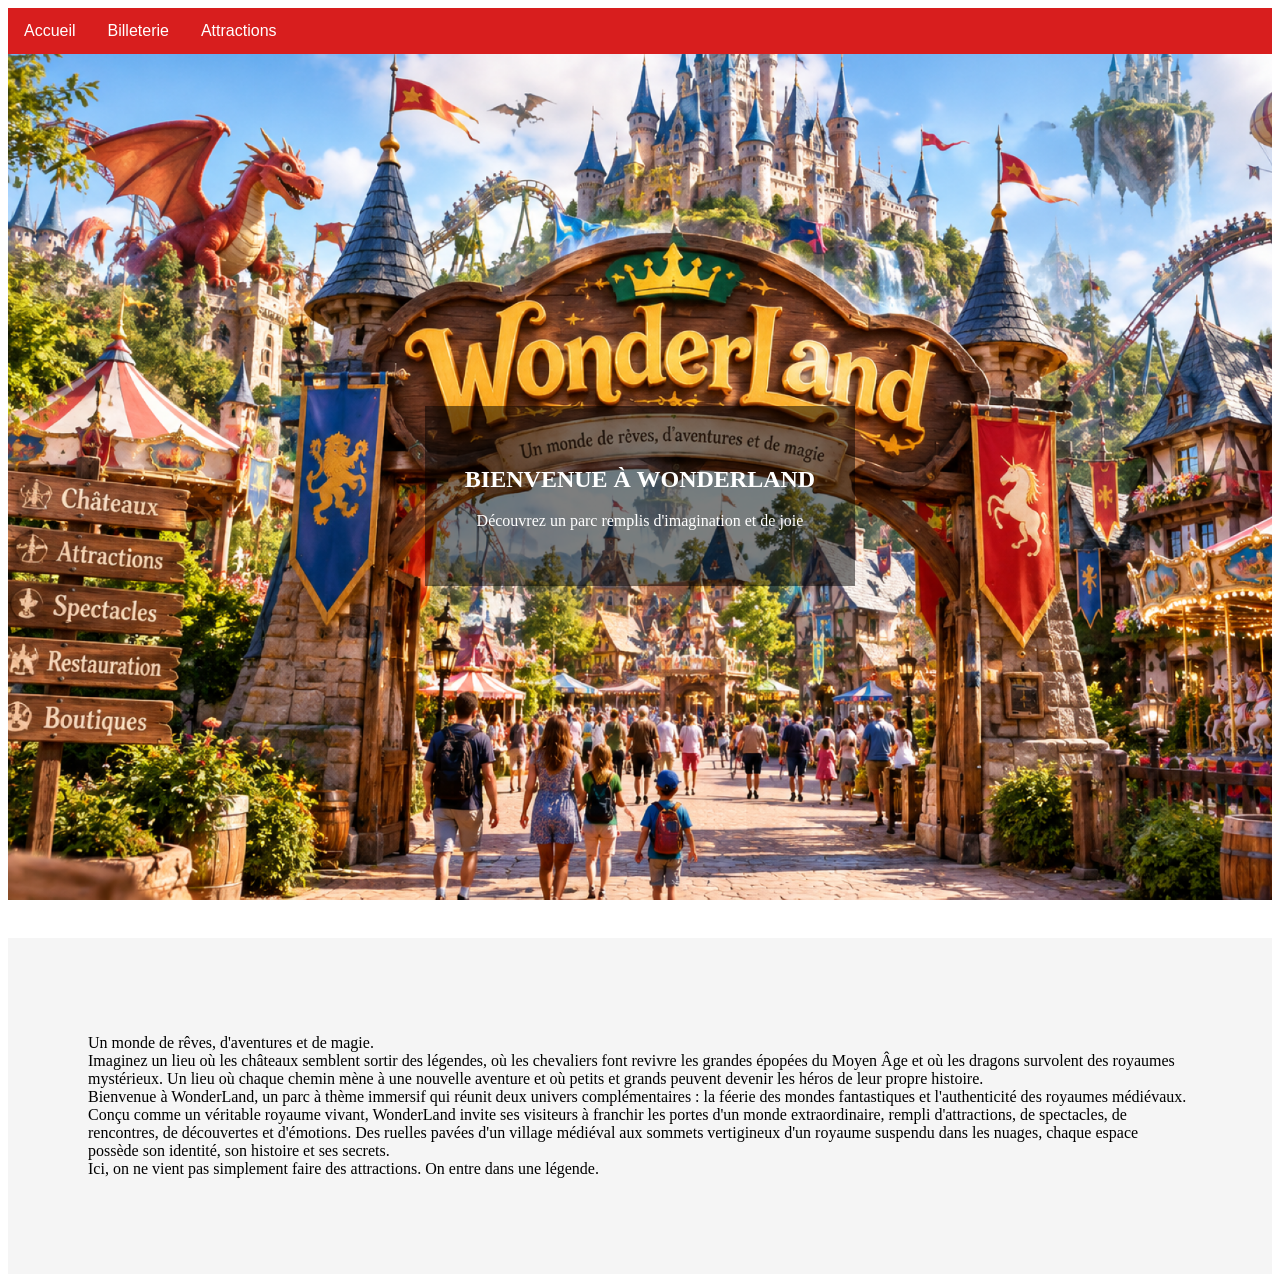
==== index.html @ ba80eb52 "affichage accueil : nav bar + parralax effect" ====
<html>

<head>
    <title>WonderLand</title>
    <meta charset="utf-8">
    <link href="style.css" rel="stylesheet">
</head>

<body>
    <header>
        <nav class="navbar">
            <a href="index.html">Accueil</a>
            <a href="billeterie.php">Billeterie</a>
            <div class="dropdown">
                <button class="dropbutton">Attractions</button>
                <div class="dropdown-content">
                    <a href="attraction1.html">attration1</a>
                    <a href="attraction2.html">attration2</a>
                </div>
            </div>
        </nav>
    </header>
    <section class="parallax_accueil">
        <div class="content">
            <h1>BIENVENUE À WONDERLAND</h1>
            <p>Découvrez un parc remplis d'imagination et de joie</p>
        </div>
        <!-- <img src="images/wonderlandaccueil.png" /> -->
    </section>
    <section class="classique">
        <p>
            Un monde de rêves, d'aventures et de magie.<br>
            Imaginez un lieu où les châteaux semblent sortir des légendes, où les chevaliers font revivre les grandes
            épopées du Moyen Âge et où les dragons survolent des royaumes mystérieux. Un lieu où chaque chemin mène à
            une nouvelle aventure et où petits et grands peuvent devenir les héros de leur propre histoire.<br>
            Bienvenue à WonderLand, un parc à thème immersif qui réunit deux univers complémentaires : la féerie des
            mondes fantastiques et l'authenticité des royaumes médiévaux.<br>
            Conçu comme un véritable royaume vivant, WonderLand invite ses visiteurs à franchir les portes d'un monde
            extraordinaire, rempli d'attractions, de spectacles, de rencontres, de découvertes et d'émotions. Des
            ruelles pavées d'un village médiéval aux sommets vertigineux d'un royaume suspendu dans les nuages, chaque
            espace possède son identité, son histoire et ses secrets.<br>
            Ici, on ne vient pas simplement faire des attractions. On entre dans une légende.
        </p>
    </section>


</body>

</html>
---- style.css ----
/*////////////////////////////////////////////////////////////// NAVBAR /////////////////////////////////////////////////////////////////////////*/

.navbar {
  overflow: hidden;
  background-color: #d81e1e;
  font-family: Arial;
}

.navbar a {
  float: left;
  font-size: 16px;
  color: white;
  text-align: center;
  padding: 14px 16px;
  text-decoration: none;
}

.dropdown {
  float: left;
  overflow: hidden;
}

.dropdown .dropbutton {
  font-size: 16px;
  border: none;
  outline: none;
  color: white;
  padding: 14px 16px;
  background-color: inherit;
  font-family: inherit; /* Important for vertical align on mobile phones */
  margin: 0; /* Important for vertical align on mobile phones */
}

.navbar a:hover, .dropdown:hover .dropbtn {
  background-color: rgb(66, 66, 66);
}

.dropdown-content {
  display: none;
  position: absolute;
  background-color: red;
  min-width: 160px;
  box-shadow: 0px 8px 16px 0px rgba(0,0,0,0.2);
  z-index: 1;
}

.dropdown-content a {
  float: none;
  color: white;
  padding: 12px 16px;
  text-decoration: none;
  display: block;
  text-align: left;
}

.dropdown-content a:hover {
  background-color: rgb(66, 66, 66);
}


.dropdown:hover .dropdown-content {
  display: block;
}

/*////////////////////////////////////////////////////////////// Background /////////////////////////////////////////////////////////////////////////*/

.parallax_accueil{
    height: 100%;
    background: url("images/wonderlandaccueil.png" );
    background-attachment: fixed;
    background-repeat: none;
    position: relative;
    background-size: cover;
    
    display: flex;
    align-items: center;
    justify-content: center;
    min-height: 500px;

}
.content {
    background-color: rgba(0, 0, 0, 0.5);
    color: white;
    padding: 40px;
    text-align: center;
}
.classique {
    padding: 80px;
    background-color: #f5f5f5;
}


/*////////////////////////////////////////////////////////////// AFFICHAGE TEL /////////////////////////////////////////////////////////////////////////*/

@media screen and (max-width: 1200px){
    /* affichage tel */
}
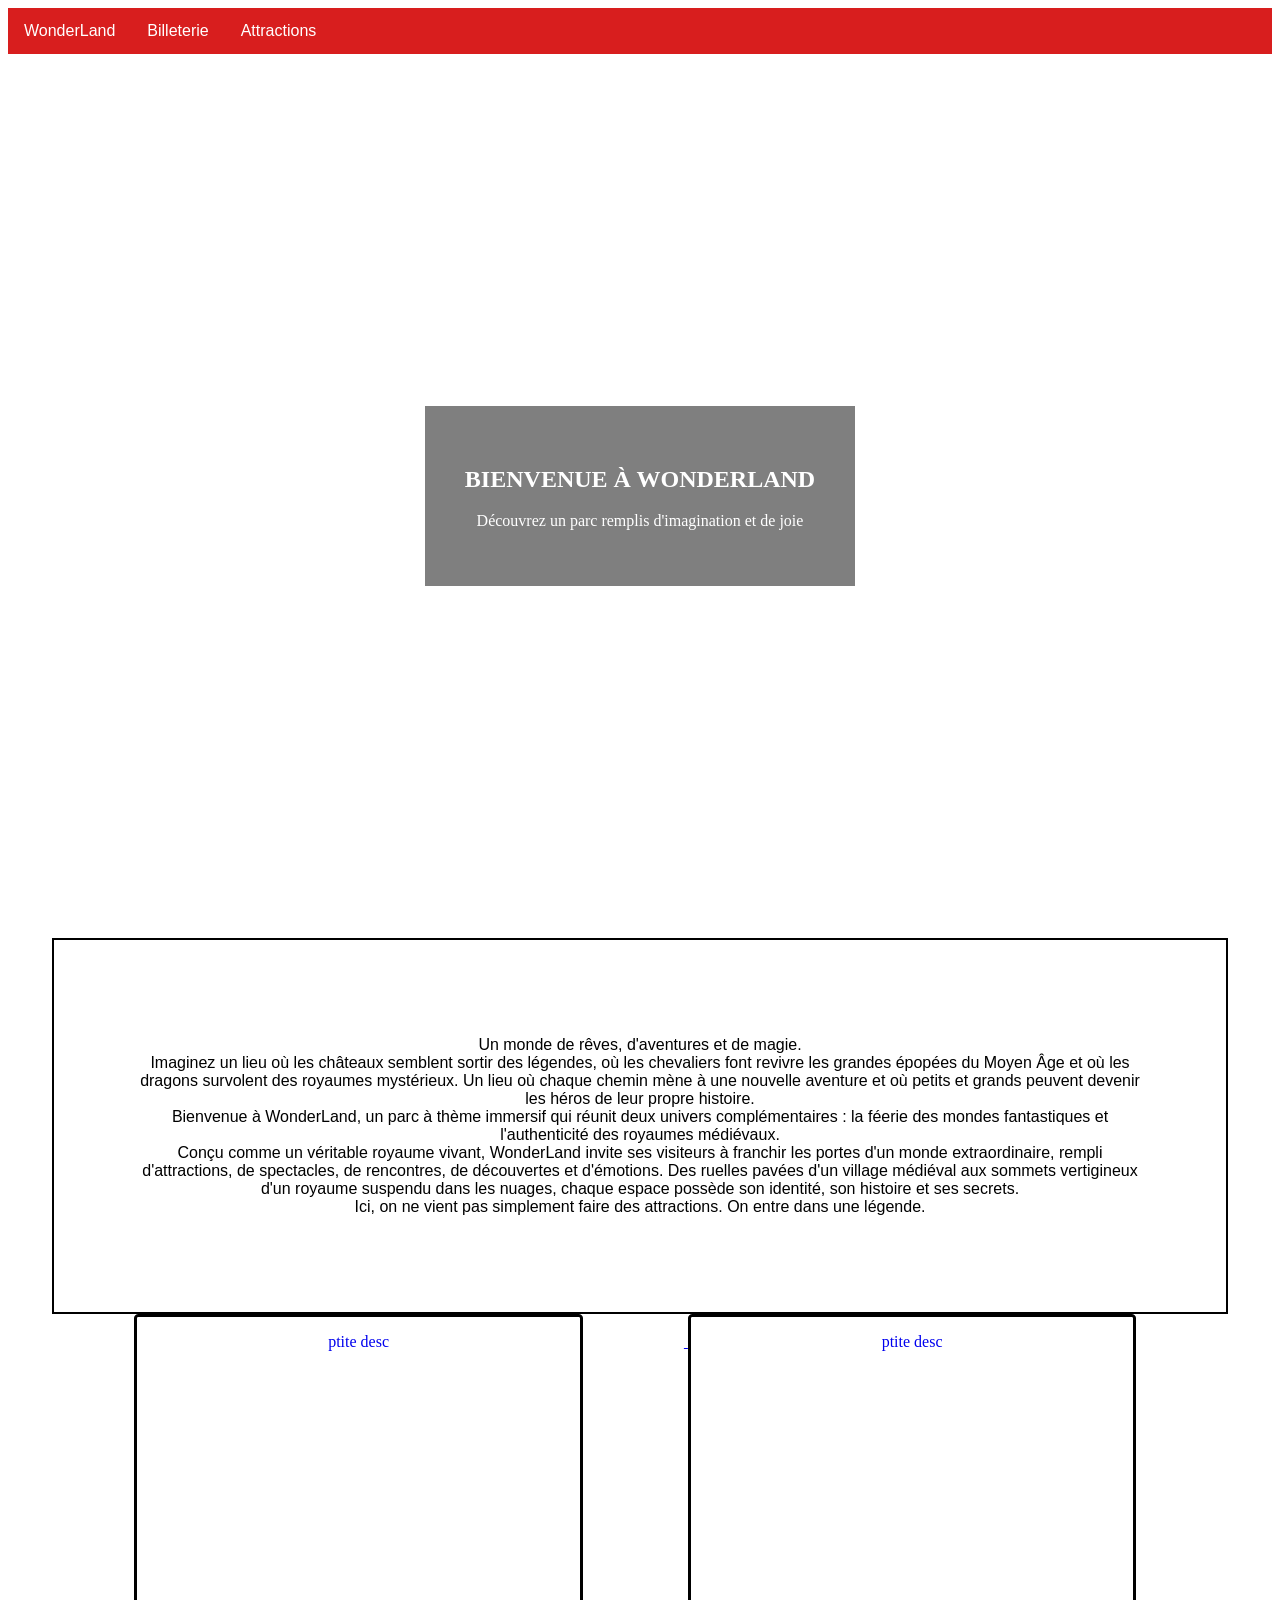
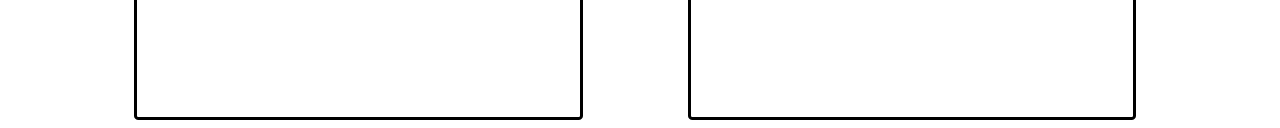
==== commit a1b4d8cc: "add: pages attrations + effect parallax" ====
--- a/index.html
+++ b/index.html
@@ -9,13 +9,13 @@
 <body>
     <header>
         <nav class="navbar">
-            <a href="index.html">Accueil</a>
+            <a href="index.html">WonderLand</a>
             <a href="billeterie.php">Billeterie</a>
             <div class="dropdown">
                 <button class="dropbutton">Attractions</button>
                 <div class="dropdown-content">
-                    <a href="attraction1.html">attration1</a>
-                    <a href="attraction2.html">attration2</a>
+                    <a href="dragon_flight.php">L'envol des Dragons</a>
+                    <a href="knight_tournament.php">Le tournoi des chevaliers</a>
                 </div>
             </div>
         </nav>
@@ -27,22 +27,41 @@
         </div>
         <!-- <img src="images/wonderlandaccueil.png" /> -->
     </section>
-    <section class="classique">
+    <div class="classique">
         <p>
             Un monde de rêves, d'aventures et de magie.<br>
+
             Imaginez un lieu où les châteaux semblent sortir des légendes, où les chevaliers font revivre les grandes
             épopées du Moyen Âge et où les dragons survolent des royaumes mystérieux. Un lieu où chaque chemin mène à
             une nouvelle aventure et où petits et grands peuvent devenir les héros de leur propre histoire.<br>
+
             Bienvenue à WonderLand, un parc à thème immersif qui réunit deux univers complémentaires : la féerie des
             mondes fantastiques et l'authenticité des royaumes médiévaux.<br>
+
             Conçu comme un véritable royaume vivant, WonderLand invite ses visiteurs à franchir les portes d'un monde
             extraordinaire, rempli d'attractions, de spectacles, de rencontres, de découvertes et d'émotions. Des
             ruelles pavées d'un village médiéval aux sommets vertigineux d'un royaume suspendu dans les nuages, chaque
             espace possède son identité, son histoire et ses secrets.<br>
+
             Ici, on ne vient pas simplement faire des attractions. On entre dans une légende.
         </p>
-    </section>
+    </div>
+<a href="dragon_flight.php">
+    <div class="dragon_flight">
 
+        <p>
+            ptite desc
+        </p>
+    </div>
+</a>
+
+<a href="knight_tournament.php">
+    <div class="knight_tournament">
+        <p>
+            ptite desc
+        </p>
+    </div>
+</a>
 
 </body>
 
--- a/style.css
+++ b/style.css
@@ -75,20 +75,105 @@
     display: flex;
     align-items: center;
     justify-content: center;
-    min-height: 500px;
+    min-height: 400px;
 
 }
+
+.parallax_dragon_flight{
+    height: 100%;
+    background: url("images/dragon_flight.png" );
+    background-attachment: fixed;
+    background-repeat: none;
+    position: relative;
+    background-size: cover;
+    
+    display: flex;
+    align-items: center;
+    justify-content: center;
+    min-height: 400px;
+
+}
+
+.parallax_knight_tournament{
+    height: 100%;
+    background: url("images/knight_tournament.png" );
+    background-attachment: fixed;
+    background-repeat: none;
+    position: relative;
+    background-size: cover;
+    
+    display: flex;
+    align-items: center;
+    justify-content: center;
+    min-height: 400px;
+
+}
+
+/*////////////////////////////////////////////////////////////// TEXT OVER bgimg /////////////////////////////////////////////////////////////////////////*/
+
+
 .content {
     background-color: rgba(0, 0, 0, 0.5);
     color: white;
     padding: 40px;
     text-align: center;
 }
+
+/*////////////////////////////////////////////////////////////// text accueil /////////////////////////////////////////////////////////////////////////*/
+
 .classique {
+    width: 80%;
     padding: 80px;
-    background-color: #f5f5f5;
+    background-color: white;
+    font-family: Verdana, Geneva, Tahoma, sans-serif;
+    text-align: center;
+
+    display: flex;
+    margin-left: auto;
+    margin-right: auto;
+
+    border: solid;
+    border-width: 2px;
+    border-color: black;
 }
 
+/*////////////////////////////////////////////////////////////// blocs attractions /////////////////////////////////////////////////////////////////////////*/
+
+.dragon_flight{
+    width: 35%;
+    height:400px;
+    margin-left: 10%;
+    margin-right: 8%;
+
+    background: url("images/dragon_flight.png");
+    background-size: 100% auto;
+    background-repeat: no-repeat;   
+
+    border: solid;
+    border-radius: 1%;
+    border-color: black;
+
+    display: inline-block;
+    text-align: center;
+}
+
+.knight_tournament{
+    width: 35%;
+    height:400;
+    margin-right: 10%;
+
+    background: url("images/knight_tournament.png");
+    background-size: 100% auto;
+    background-repeat: no-repeat;   
+
+    border: solid;
+    border-radius: 1%;
+    border-color: black;
+
+    display: inline-block;
+    
+    text-align: center;
+}
 
 /*////////////////////////////////////////////////////////////// AFFICHAGE TEL /////////////////////////////////////////////////////////////////////////*/
 
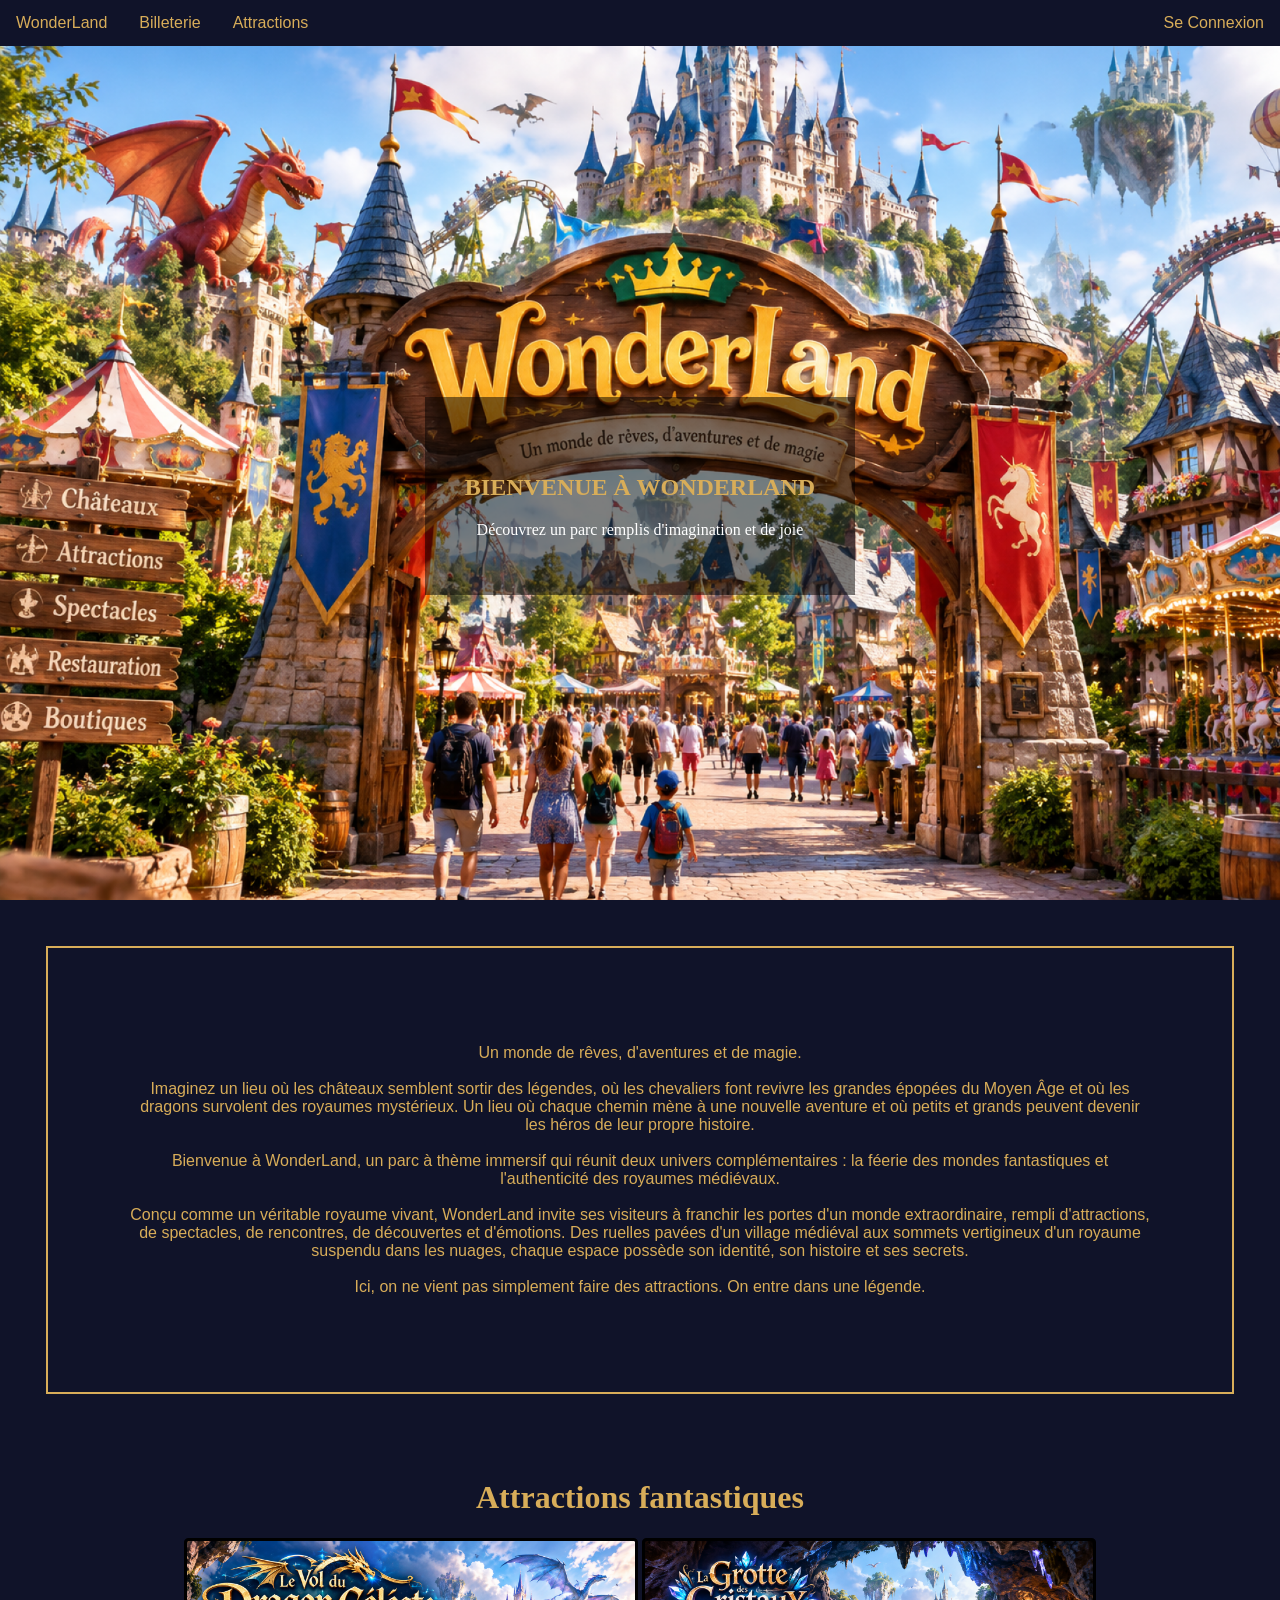
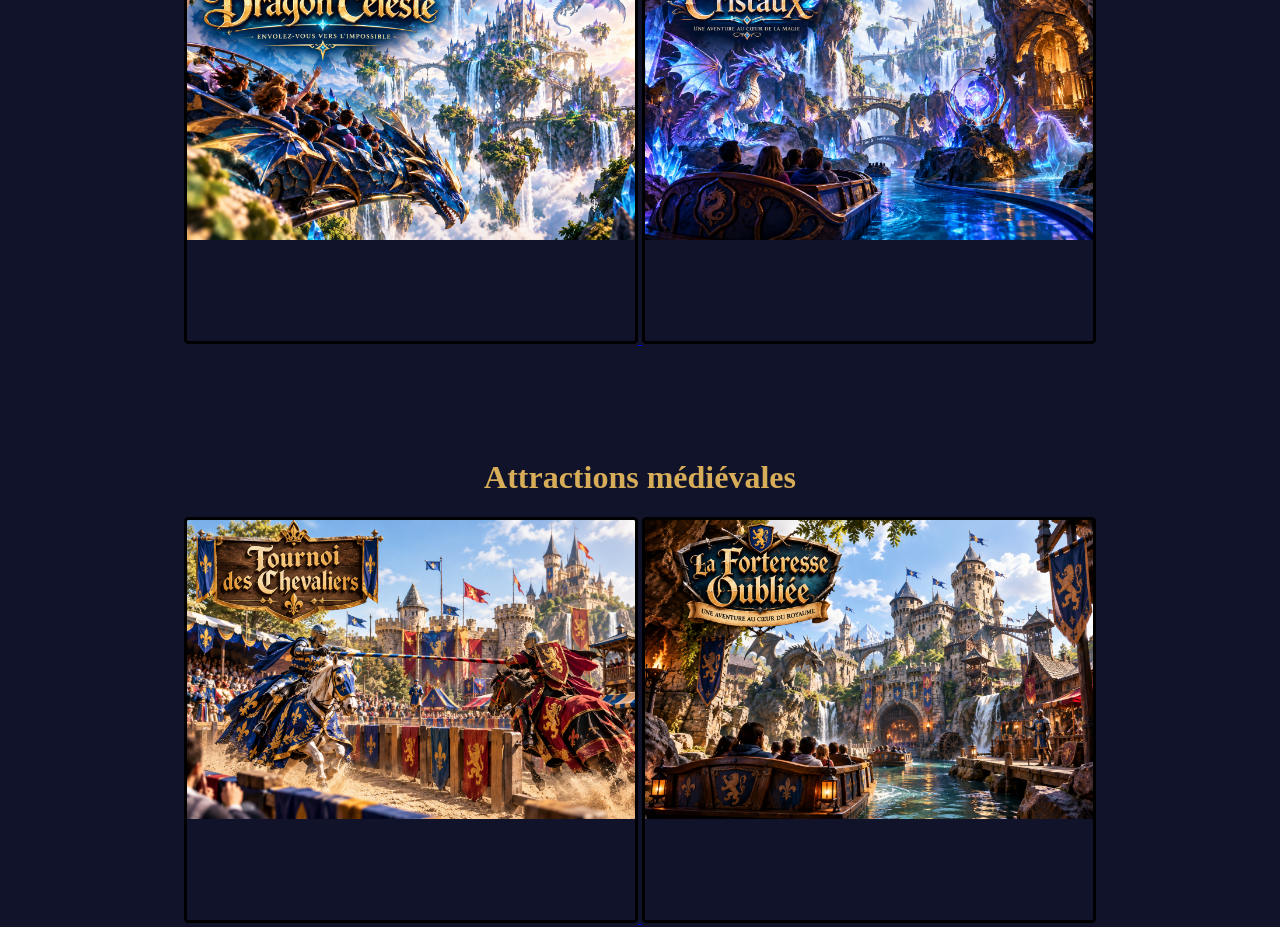
==== commit bb9da08c: "affichage: mise en page correcte et css, debut connexion admin" ====
--- a/index.html
+++ b/index.html
@@ -15,9 +15,15 @@
                 <button class="dropbutton">Attractions</button>
                 <div class="dropdown-content">
                     <a href="dragon_flight.php">L'envol des Dragons</a>
+                    <a href="crystal_cave.php">La grotte de cristal</a>
                     <a href="knight_tournament.php">Le tournoi des chevaliers</a>
+                    <a href="forgotten_fortress.php">La forteresse oubliée</a>
                 </div>
             </div>
+            <div class="admin">
+                <a href="connexion.php">Se Connexion</a>
+            </div>
+            
         </nav>
     </header>
     <section class="parallax_accueil">
@@ -29,39 +35,44 @@
     </section>
     <div class="classique">
         <p>
-            Un monde de rêves, d'aventures et de magie.<br>
+            Un monde de rêves, d'aventures et de magie.<br><br>
 
             Imaginez un lieu où les châteaux semblent sortir des légendes, où les chevaliers font revivre les grandes
             épopées du Moyen Âge et où les dragons survolent des royaumes mystérieux. Un lieu où chaque chemin mène à
-            une nouvelle aventure et où petits et grands peuvent devenir les héros de leur propre histoire.<br>
+            une nouvelle aventure et où petits et grands peuvent devenir les héros de leur propre histoire.<br><br>
 
             Bienvenue à WonderLand, un parc à thème immersif qui réunit deux univers complémentaires : la féerie des
-            mondes fantastiques et l'authenticité des royaumes médiévaux.<br>
+            mondes fantastiques et l'authenticité des royaumes médiévaux.<br><br>
 
             Conçu comme un véritable royaume vivant, WonderLand invite ses visiteurs à franchir les portes d'un monde
             extraordinaire, rempli d'attractions, de spectacles, de rencontres, de découvertes et d'émotions. Des
             ruelles pavées d'un village médiéval aux sommets vertigineux d'un royaume suspendu dans les nuages, chaque
-            espace possède son identité, son histoire et ses secrets.<br>
+            espace possède son identité, son histoire et ses secrets.<br><br>
 
             Ici, on ne vient pas simplement faire des attractions. On entre dans une légende.
         </p>
     </div>
-<a href="dragon_flight.php">
-    <div class="dragon_flight">
+    <div class="fantasy">
+        <h1>Attractions fantastiques</h1>
+        <a href="dragon_flight.php">
+            <div class="dragon_flight"></div>
+        </a>
 
-        <p>
-            ptite desc
-        </p>
+        <a href="crystal_cave.php">
+            <div class="crystal_cave"></div>
+        </a>
     </div>
-</a>
 
-<a href="knight_tournament.php">
-    <div class="knight_tournament">
-        <p>
-            ptite desc
-        </p>
+    <div class="medival">
+        <h1>Attractions médiévales</h1>
+        <a href="knight_tournament.php">
+            <div class="knight_tournament"></div>
+        </a>
+
+        <a href="forgotten_fortress.php">
+            <div class="forgotten_fortress"></div>
+        </a>
     </div>
-</a>
 
 </body>
 
--- a/style.css
+++ b/style.css
@@ -1,107 +1,148 @@
 /*////////////////////////////////////////////////////////////// NAVBAR /////////////////////////////////////////////////////////////////////////*/
 
 .navbar {
-  overflow: hidden;
-  background-color: #d81e1e;
-  font-family: Arial;
+    overflow: hidden;
+    background-color: #101329;
+    font-family: Arial;
 }
 
 .navbar a {
-  float: left;
-  font-size: 16px;
-  color: white;
-  text-align: center;
-  padding: 14px 16px;
-  text-decoration: none;
+    float: left;
+    font-size: 16px;
+    color: #d8ad59;
+    text-align: center;
+    padding: 14px 16px;
+    text-decoration: none;
+}
+.navbar .admin {
+    float: right;
+    font-size: 16px;
+    color: #d8ad59;
+    text-align: center;
+
+    text-decoration: none;
 }
 
 .dropdown {
-  float: left;
-  overflow: hidden;
+    float: left;
+    overflow: hidden;
+    color: #d8ad59;
 }
 
 .dropdown .dropbutton {
-  font-size: 16px;
-  border: none;
-  outline: none;
-  color: white;
-  padding: 14px 16px;
-  background-color: inherit;
-  font-family: inherit; /* Important for vertical align on mobile phones */
-  margin: 0; /* Important for vertical align on mobile phones */
-}
-
-.navbar a:hover, .dropdown:hover .dropbtn {
-  background-color: rgb(66, 66, 66);
+    font-size: 16px;
+    border: none;
+    outline: none;
+    color: #d8ad59;
+    padding: 14px 16px;
+    background-color: inherit;
+    font-family: inherit;
+    margin: 0;
+}
+
+.navbar a:hover,
+.dropdown:hover .dropbtn {
+    background-color: rgb(66, 66, 66); 
 }
 
 .dropdown-content {
-  display: none;
-  position: absolute;
-  background-color: red;
-  min-width: 160px;
-  box-shadow: 0px 8px 16px 0px rgba(0,0,0,0.2);
-  z-index: 1;
+    display: none;
+    position: absolute;
+    background-color: #101329;
+    color: #d8ad59;
+    min-width: 160px;
+    box-shadow: 0px 8px 16px 0px rgba(0, 0, 0, 0.2);
+    z-index: 1;
 }
 
 .dropdown-content a {
-  float: none;
-  color: white;
-  padding: 12px 16px;
-  text-decoration: none;
-  display: block;
-  text-align: left;
+    float: none;
+    color: #d8ad59;
+    padding: 12px 16px;
+    text-decoration: none;
+    display: block;
+    text-align: left;
 }
 
 .dropdown-content a:hover {
-  background-color: rgb(66, 66, 66);
+    background-color: rgb(66, 66, 66);
 }
 
 
 .dropdown:hover .dropdown-content {
-  display: block;
+    display: block;
 }
 
 /*////////////////////////////////////////////////////////////// Background /////////////////////////////////////////////////////////////////////////*/
 
-.parallax_accueil{
-    height: 100%;
-    background: url("images/wonderlandaccueil.png" );
-    background-attachment: fixed;
-    background-repeat: none;
-    position: relative;
-    background-size: cover;
-    
-    display: flex;
-    align-items: center;
-    justify-content: center;
-    min-height: 400px;
-
-}
-
-.parallax_dragon_flight{
-    height: 100%;
-    background: url("images/dragon_flight.png" );
-    background-attachment: fixed;
-    background-repeat: none;
-    position: relative;
-    background-size: cover;
-    
-    display: flex;
-    align-items: center;
-    justify-content: center;
-    min-height: 400px;
-
-}
-
-.parallax_knight_tournament{
-    height: 100%;
-    background: url("images/knight_tournament.png" );
-    background-attachment: fixed;
-    background-repeat: none;
-    position: relative;
-    background-size: cover;
-    
+.parallax_accueil {
+    height: 100%;
+    background: url("images/wonderlandaccueil.png");
+    background-attachment: fixed;
+    background-repeat: none;
+    position: relative;
+    background-size: cover;
+
+    display: flex;
+    align-items: center;
+    justify-content: center;
+    min-height: 400px;
+
+}
+
+.parallax_dragon_flight {
+    height: 100%;
+    background: url("images/dragon_flight.png");
+    background-attachment: fixed;
+    background-repeat: none;
+    position: relative;
+    background-size: cover;
+
+    display: flex;
+    align-items: center;
+    justify-content: center;
+    min-height: 400px;
+
+}
+
+.parallax_knight_tournament {
+    height: 100%;
+    background: url("images/knight_tournament.png");
+    background-attachment: fixed;
+    background-repeat: none;
+    position: relative;
+    background-size: cover;
+
+    display: flex;
+    align-items: center;
+    justify-content: center;
+    min-height: 400px;
+
+}
+
+.parallax_crystal_cave {
+    height: 100%;
+    background: url("images/crystal_cave.png");
+    background-attachment: fixed;
+    background-repeat: none;
+    position: relative;
+    background-size: cover;
+
+    display: flex;
+    align-items: center;
+    justify-content: center;
+    min-height: 400px;
+
+}
+
+.parallax_forgotten_fortress {
+    height: 100%;
+    background: url("images/forgotten_fortress.png");
+    background-attachment: fixed;
+    background-repeat: none;
+    position: relative;
+    background-size: cover;
+
     display: flex;
     align-items: center;
     justify-content: center;
@@ -124,7 +165,8 @@
 .classique {
     width: 80%;
     padding: 80px;
-    background-color: white;
+    color: #d8ad59;
+    background-Color: #101329;
     font-family: Verdana, Geneva, Tahoma, sans-serif;
     text-align: center;
 
@@ -134,51 +176,158 @@
 
     border: solid;
     border-width: 2px;
-    border-color: black;
+    border-color: #d8ad59;;
 }
 
 /*////////////////////////////////////////////////////////////// blocs attractions /////////////////////////////////////////////////////////////////////////*/
-
-.dragon_flight{
-    width: 35%;
-    height:400px;
-    margin-left: 10%;
-    margin-right: 8%;
-
-    background: url("images/dragon_flight.png");
-    background-size: 100% auto;
-    background-repeat: no-repeat;   
-
+.fantasy {
+    display: inline-block;
+    width: 100%;
+    align-items: center;
+    text-align: center;
+    color: #d8ad59;
+    margin-bottom: 2%;
+
+    .dragon_flight {
+        width: 35%;
+        height: 400px;
+
+        background: url("images/dragon_flight.png");
+        background-size: 100% auto;
+        background-repeat: no-repeat;
+
+        border: solid;
+        border-radius: 1%;
+        border-color: black;
+
+        text-align: center;
+        display: inline-block;
+    }
+
+    .crystal_cave {
+        width: 35%;
+        height: 400px;   
+        
+        background: url("images/crystal_cave.png");
+        background-size: 100% auto;
+        background-repeat: no-repeat;
+
+        border: solid;
+        border-radius: 1%;
+        border-color: black;
+
+        text-align: center;
+        display: inline-block;
+    }
+}
+
+.medival {
+    align-items: center;
+    display: inline-block;
+    width: 100%;
+    text-align: center;
+    color: #d8ad59;;
+
+    .knight_tournament {
+        width: 35%;
+        height: 400;
+
+        background: url("images/knight_tournament.png");
+        background-size: 100% auto;
+        background-repeat: no-repeat;
+
+        border: solid;
+        border-radius: 1%;
+        border-color: black;
+
+        display: inline-block;
+        text-align: center;
+    }
+
+    .forgotten_fortress {
+        width: 35%;
+        height: 400;
+
+        background: url("images/forgotten_fortress.png");
+        background-size: 100% auto;
+        background-repeat: no-repeat;
+
+        border: solid;
+        border-radius: 1%;
+        border-color: black;
+
+        display: inline-block;
+        text-align: center;
+    }
+}
+
+/*////////////////////////////////////////////////////////////// BODY /////////////////////////////////////////////////////////////////////////*/
+
+body {
+    margin: 0;
+    min-height: 100vh;
+
+    font-family: "Georgia", "Times New Roman", serif;
+
+    background-color: #101329;
+    
+    overflow-x: hidden;
+    position: relative;
+}
+
+body::-webkit-scrollbar-track {
+    background: #101329;
+}
+
+h1{
+    text-align: center;
+    color: #d8ad59;
+    padding-top: 5%;
+}
+
+table{
+    display: inline-table;
+    color: #d8ad59;
     border: solid;
-    border-radius: 1%;
-    border-color: black;
-
-    display: inline-block;
-    text-align: center;
-}
-
-.knight_tournament{
-    width: 35%;
-    height:400;
-    margin-right: 10%;
-
-    background: url("images/knight_tournament.png");
-    background-size: 100% auto;
-    background-repeat: no-repeat;   
-
+    border-width: 1px;
+    margin: 2%;
+    width: 40%;
+    text-align: center;
+    margin-left: 30%;
+    margin-right: 30%;
+    font-size: larger;
+    th{
+        border: solid;
+        border-width: 1px;
+        padding: 2%;
+        
+    }
+}
+
+.billeterie{
     border: solid;
-    border-radius: 1%;
-    border-color: black;
-
-    display: inline-block;
-    
-    text-align: center;
+    border-width: 1px;
+    width: 10%;
+    margin-left: 45%;
+    margin-right: 45%;
+    margin-bottom: 50px;
+
+    color: #d8ad59;
+    text-align: center;
+    padding: 14px 16px;
+    text-decoration: none;
+    outline: none;
+} 
+
+
+.billeterie:hover {
+    color:#d8ad59; 
+    text-decoration:none; 
+    cursor:pointer;  
 }
 
 /*////////////////////////////////////////////////////////////// AFFICHAGE TEL /////////////////////////////////////////////////////////////////////////*/
 
-@media screen and (max-width: 1200px){
+@media screen and (max-width: 1200px) {
     /* affichage tel */
 }
-
-
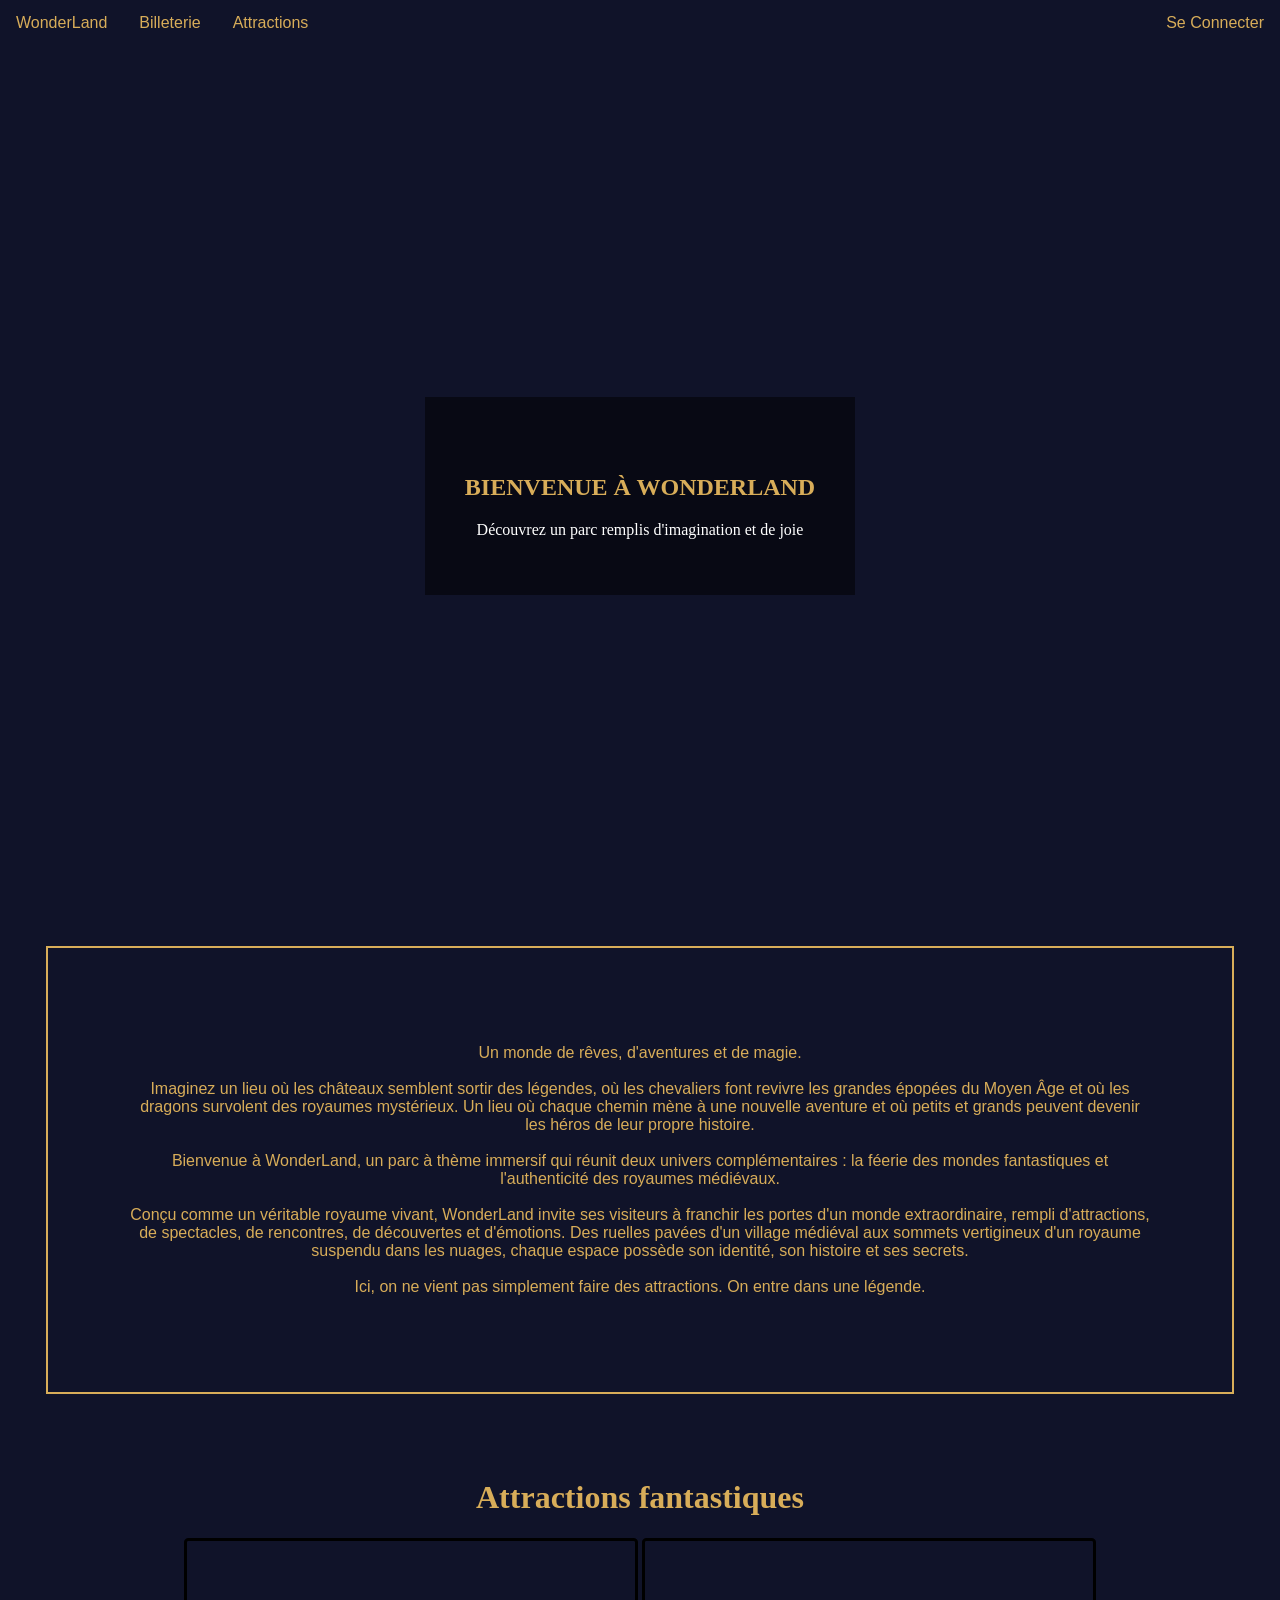
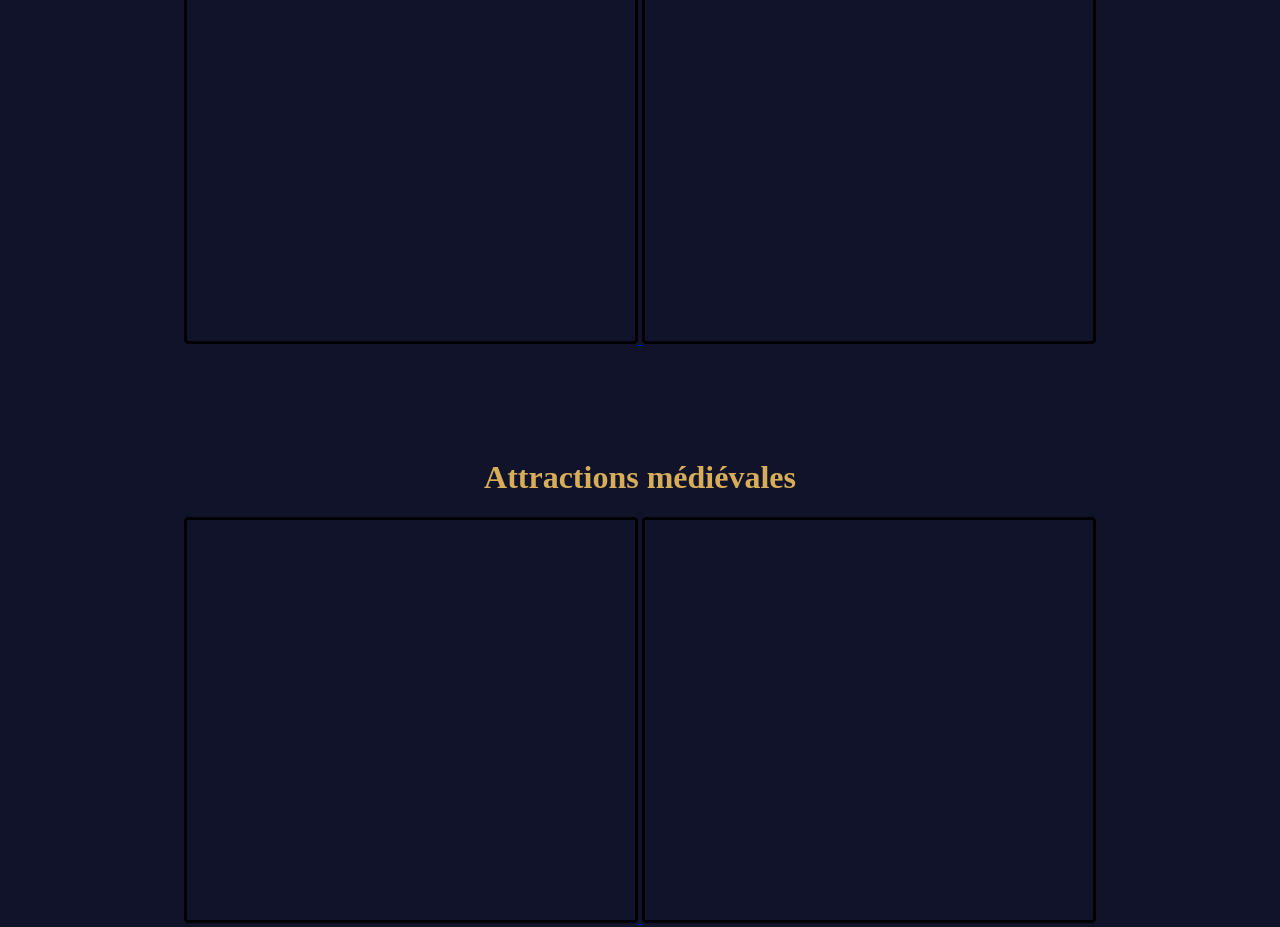
==== commit 012e5320: "ajout interface admin: creation compte, connection" ====
--- a/index.html
+++ b/index.html
@@ -10,18 +10,18 @@
     <header>
         <nav class="navbar">
             <a href="index.html">WonderLand</a>
-            <a href="billeterie.php">Billeterie</a>
+            <a href="front/billeterie.php">Billeterie</a>
             <div class="dropdown">
                 <button class="dropbutton">Attractions</button>
                 <div class="dropdown-content">
-                    <a href="dragon_flight.php">L'envol des Dragons</a>
-                    <a href="crystal_cave.php">La grotte de cristal</a>
-                    <a href="knight_tournament.php">Le tournoi des chevaliers</a>
-                    <a href="forgotten_fortress.php">La forteresse oubliée</a>
+                    <a href="front/dragon_flight.php">L'envol des Dragons</a>
+                    <a href="front/crystal_cave.php">La grotte de cristal</a>
+                    <a href="front/knight_tournament.php">Le tournoi des chevaliers</a>
+                    <a href="front/forgotten_fortress.php">La forteresse oubliée</a>
                 </div>
             </div>
             <div class="admin">
-                <a href="connexion.php">Se Connexion</a>
+                <a href="back/connexion.php">Se Connecter</a>
             </div>
             
         </nav>
@@ -54,22 +54,22 @@
     </div>
     <div class="fantasy">
         <h1>Attractions fantastiques</h1>
-        <a href="dragon_flight.php">
+        <a href="front/dragon_flight.php">
             <div class="dragon_flight"></div>
         </a>
 
-        <a href="crystal_cave.php">
+        <a href="front/crystal_cave.php">
             <div class="crystal_cave"></div>
         </a>
     </div>
 
     <div class="medival">
         <h1>Attractions médiévales</h1>
-        <a href="knight_tournament.php">
+        <a href="front/knight_tournament.php">
             <div class="knight_tournament"></div>
         </a>
 
-        <a href="forgotten_fortress.php">
+        <a href="front/forgotten_fortress.php">
             <div class="forgotten_fortress"></div>
         </a>
     </div>
--- a/style.css
+++ b/style.css
@@ -14,12 +14,12 @@
     padding: 14px 16px;
     text-decoration: none;
 }
+
 .navbar .admin {
     float: right;
     font-size: 16px;
     color: #d8ad59;
     text-align: center;
-
     text-decoration: none;
 }
 
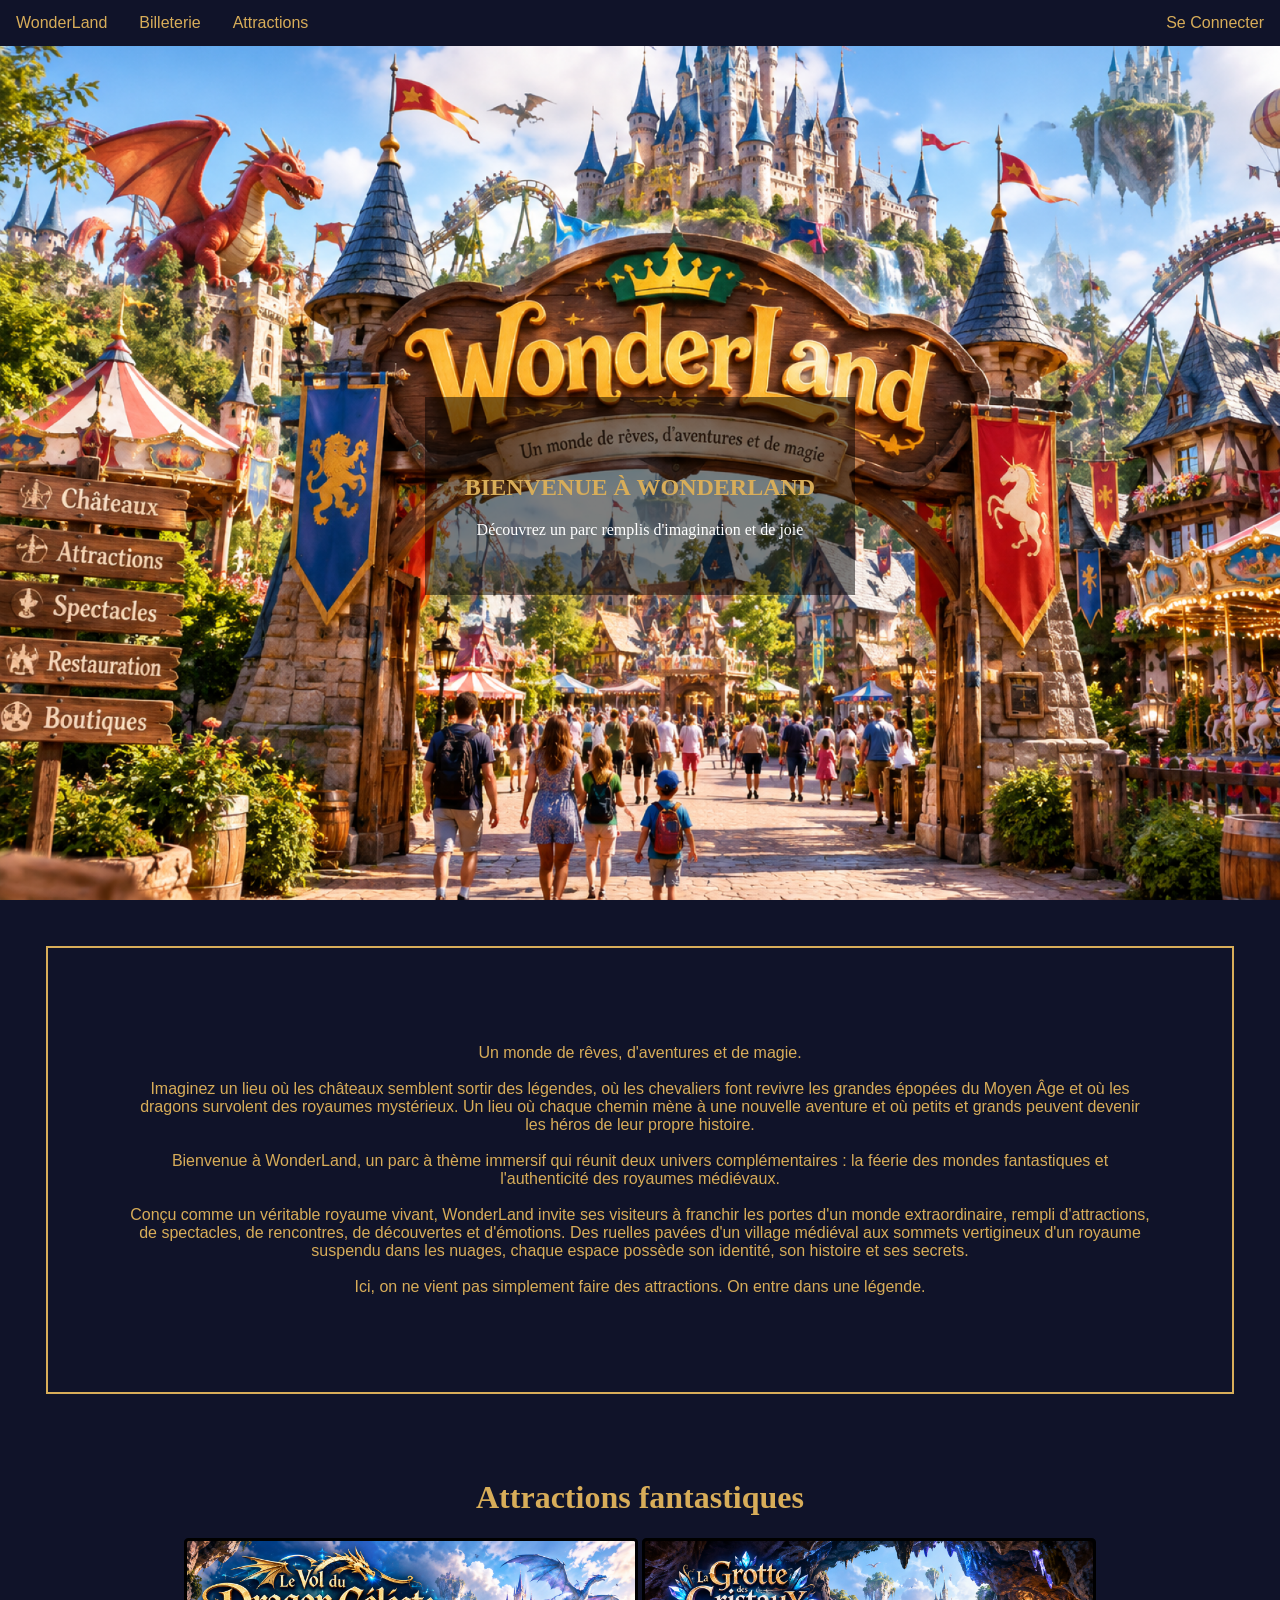
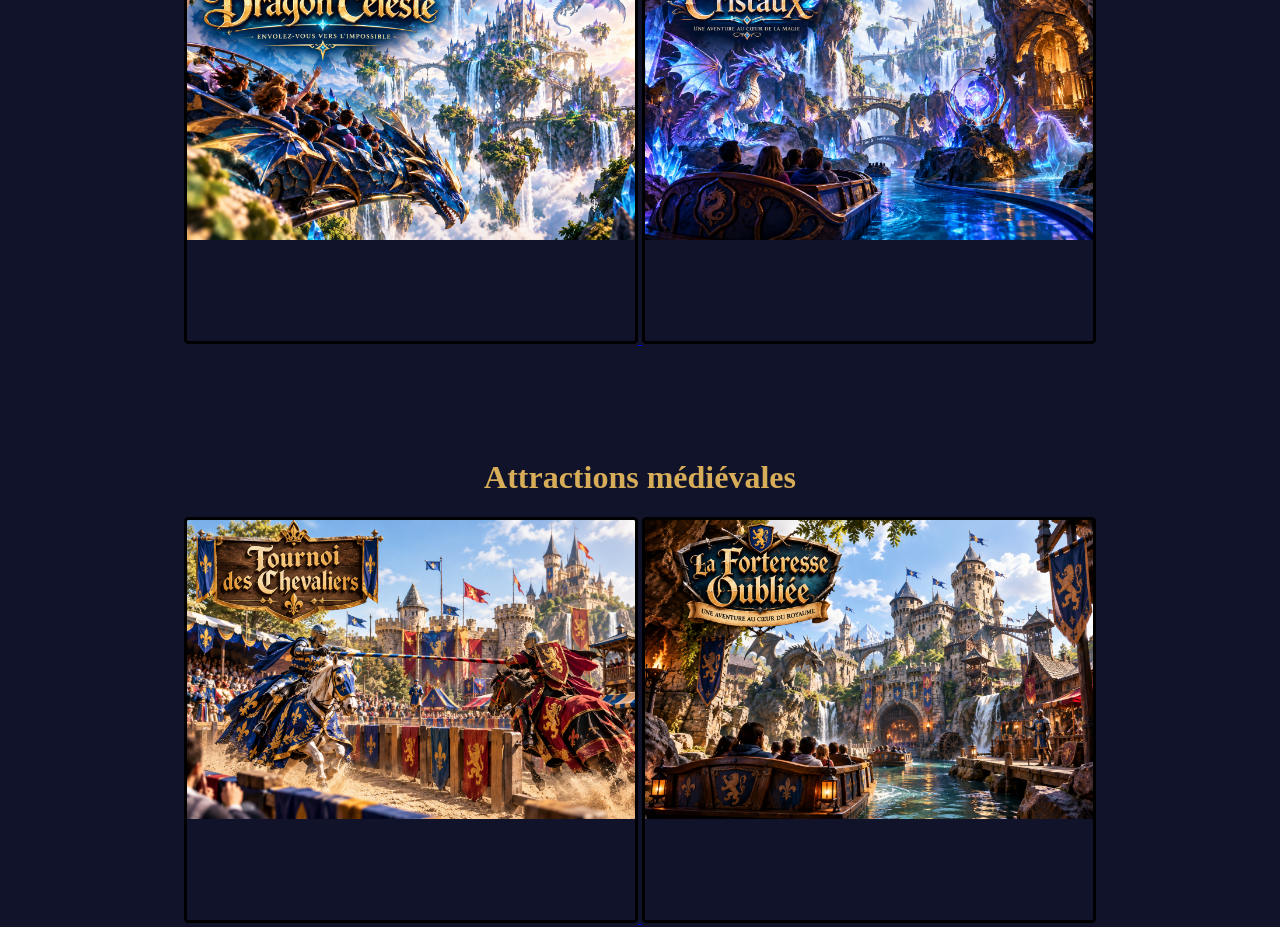
==== commit 0cc01d17: "espace admin : possibilité ajout/modif/suppression attractions" ====
--- a/index.html
+++ b/index.html
@@ -21,7 +21,7 @@
                 </div>
             </div>
             <div class="admin">
-                <a href="back/connexion.php">Se Connecter</a>
+                <a href="front/connexion.php">Se Connecter</a>
             </div>
             
         </nav>
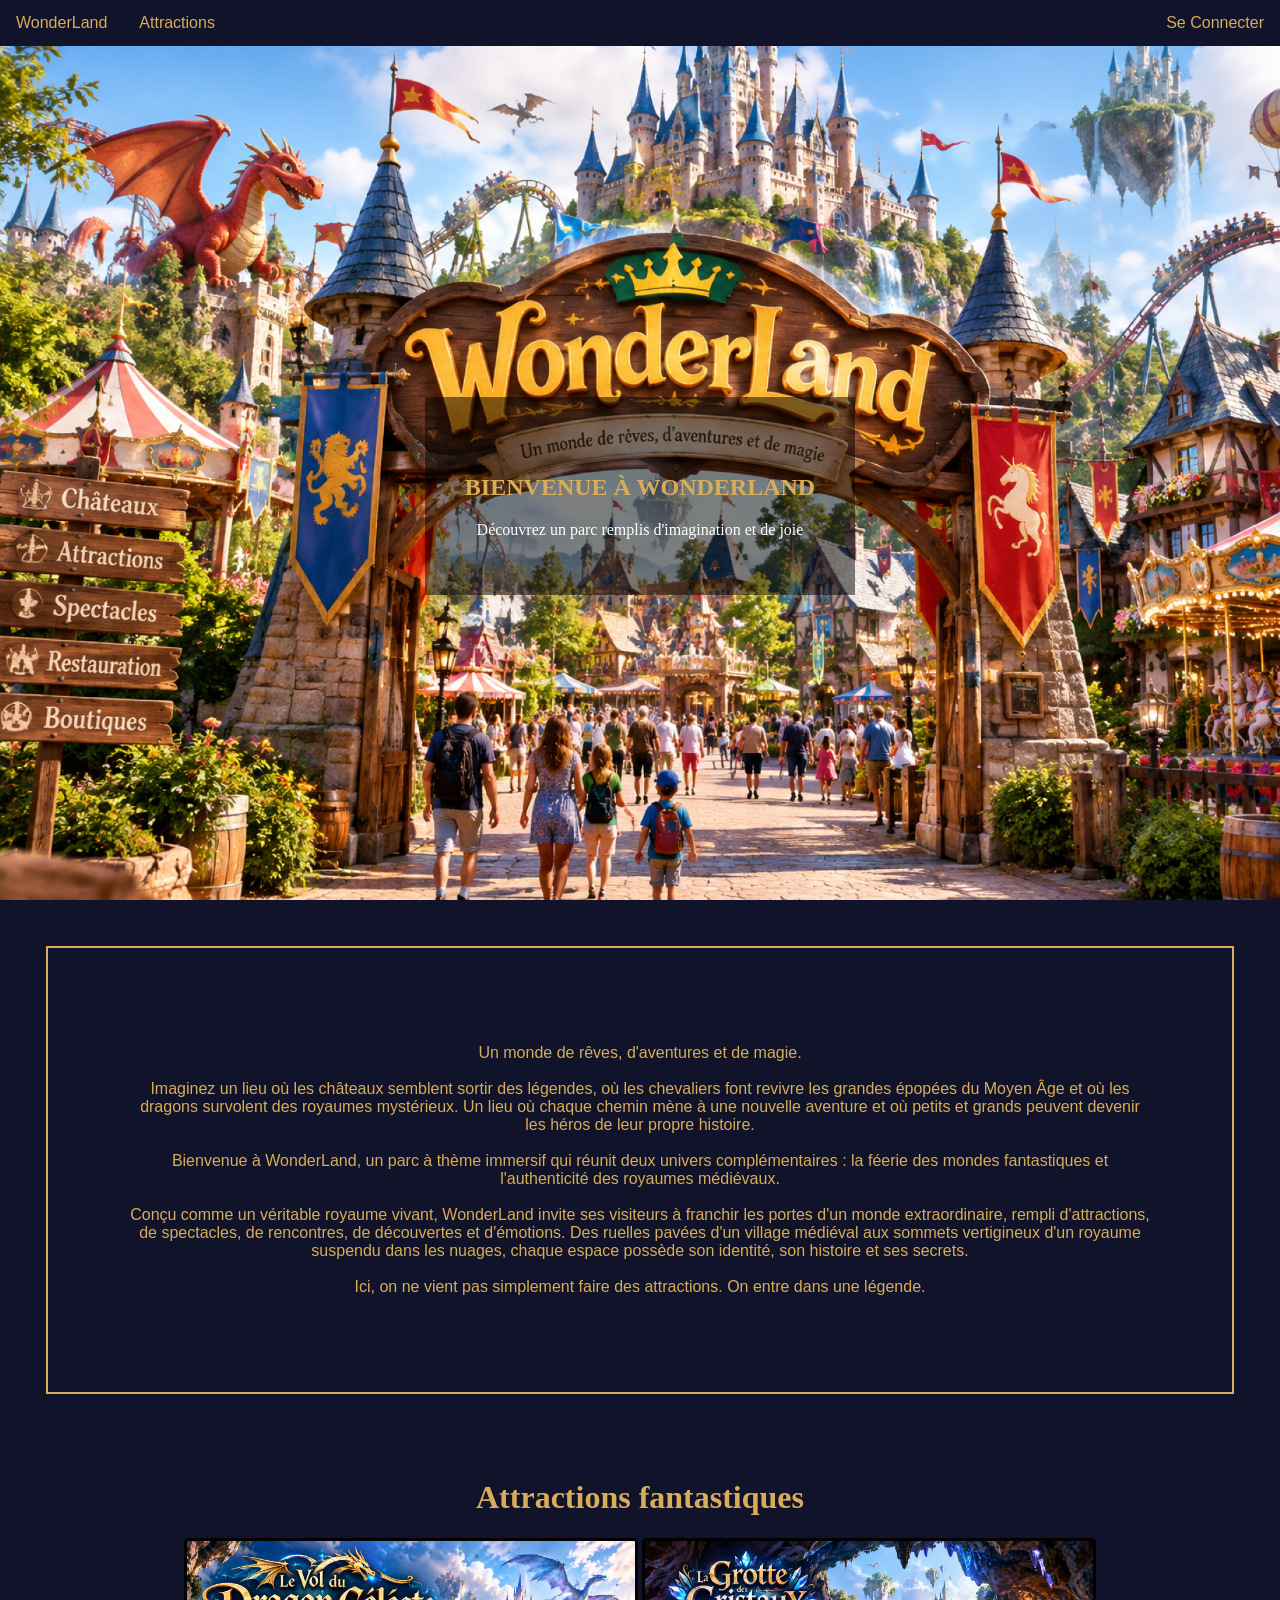
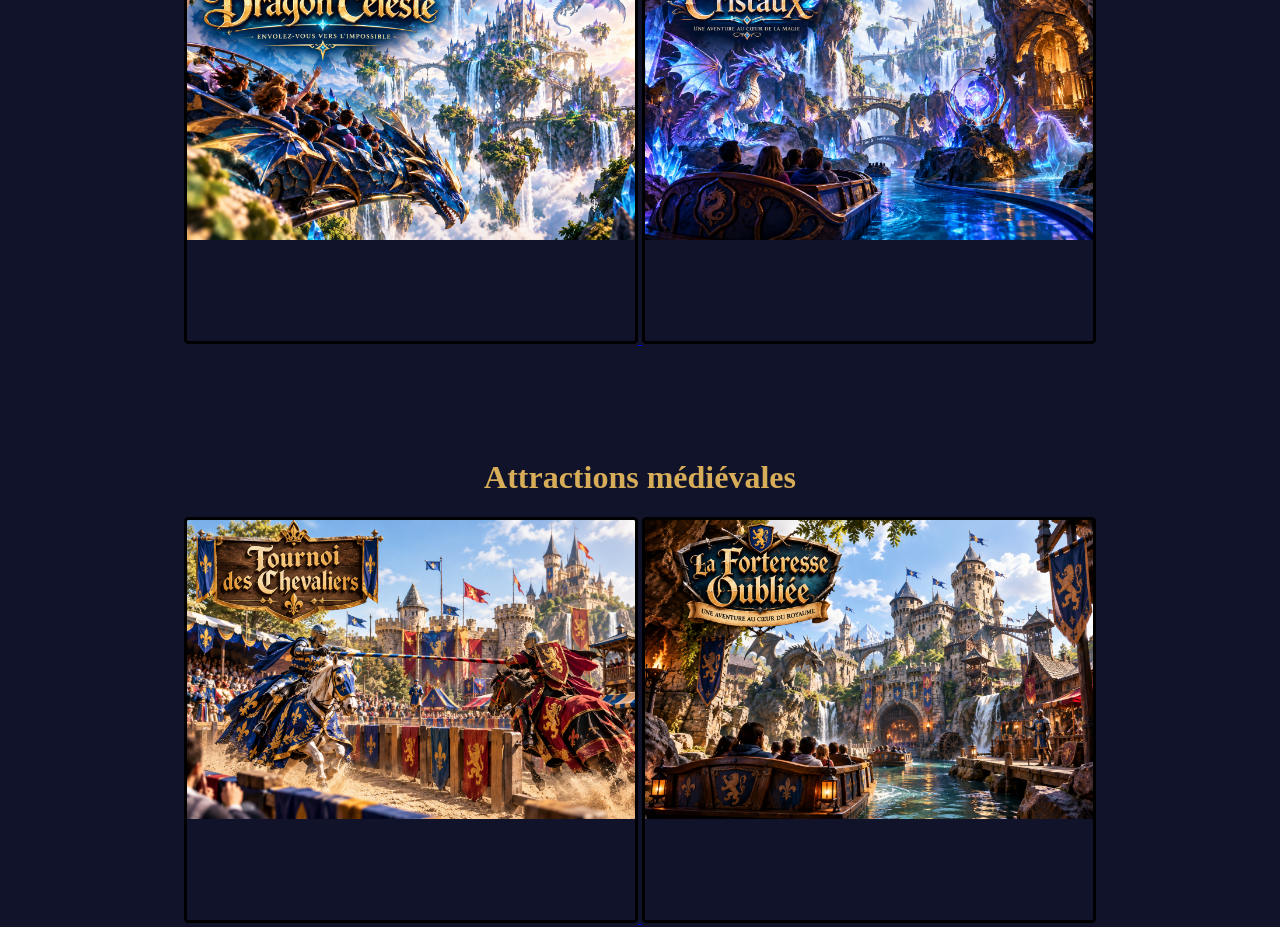
==== commit 94032622: "interface user: connexion + debut achat billets + correction affichage position formulaires" ====
--- a/index.html
+++ b/index.html
@@ -10,7 +10,6 @@
     <header>
         <nav class="navbar">
             <a href="index.html">WonderLand</a>
-            <a href="front/billeterie.php">Billeterie</a>
             <div class="dropdown">
                 <button class="dropbutton">Attractions</button>
                 <div class="dropdown-content">
--- a/style.css
+++ b/style.css
@@ -42,7 +42,7 @@
 
 .navbar a:hover,
 .dropdown:hover .dropbtn {
-    background-color: rgb(66, 66, 66); 
+    background-color: rgb(66, 66, 66);
 }
 
 .dropdown-content {
@@ -176,7 +176,8 @@
 
     border: solid;
     border-width: 2px;
-    border-color: #d8ad59;;
+    border-color: #d8ad59;
+    ;
 }
 
 /*////////////////////////////////////////////////////////////// blocs attractions /////////////////////////////////////////////////////////////////////////*/
@@ -206,8 +207,8 @@
 
     .crystal_cave {
         width: 35%;
-        height: 400px;   
-        
+        height: 400px;
+
         background: url("images/crystal_cave.png");
         background-size: 100% auto;
         background-repeat: no-repeat;
@@ -226,7 +227,8 @@
     display: inline-block;
     width: 100%;
     text-align: center;
-    color: #d8ad59;;
+    color: #d8ad59;
+    ;
 
     .knight_tournament {
         width: 35%;
@@ -270,7 +272,7 @@
     font-family: "Georgia", "Times New Roman", serif;
 
     background-color: #101329;
-    
+
     overflow-x: hidden;
     position: relative;
 }
@@ -279,13 +281,13 @@
     background: #101329;
 }
 
-h1{
+h1 {
     text-align: center;
     color: #d8ad59;
     padding-top: 5%;
 }
 
-table{
+table {
     display: inline-table;
     color: #d8ad59;
     border: solid;
@@ -296,15 +298,16 @@
     margin-left: 30%;
     margin-right: 30%;
     font-size: larger;
-    th{
+
+    th {
         border: solid;
         border-width: 1px;
         padding: 2%;
-        
-    }
-}
-
-.billeterie{
+
+    }
+}
+
+.billeterie {
     border: solid;
     border-width: 1px;
     width: 10%;
@@ -317,17 +320,71 @@
     padding: 14px 16px;
     text-decoration: none;
     outline: none;
-} 
+}
 
 
 .billeterie:hover {
-    color:#d8ad59; 
-    text-decoration:none; 
-    cursor:pointer;  
-}
+    color: #d8ad59;
+    text-decoration: none;
+    cursor: pointer;
+}
+
+.container{
+    display: inline-block;
+    width: 100%;
+    align-items: center;
+    text-align: center;
+    color: #d8ad59;
+    margin-bottom: 2%;
+}
+
+.formconn, .forminscr, .formachat{
+    justify-content: center;
+    display: inline-block;
+    text-align: center;
+    width: 100%;
+    max-width: 420px;
+    box-sizing: border-box;
+    padding: 40px 35px;
+
+    background: linear-gradient(145deg,
+            #10283b,
+            #091725);
+
+    border: 2px solid #c99a48;
+    border-radius: 18px 18px 8px 8px;
+
+    box-shadow:
+        0 0 0 5px rgba(201, 154, 72, 0.12),
+        0 15px 40px rgba(0, 0, 0, 0.55);
+
+    input:not([type="submit"]),
+    select,
+    textarea {
+        display: block;
+        width: 100%;
+        box-sizing: border-box;
+
+        padding: 13px 15px;
+        margin-bottom: 18px;
+
+        background: #f0e2c7;
+        color: #263442;
+
+        border: 1px solid #b99a68;
+        border-radius: 7px;
+
+        font-family: Georgia, serif;
+        font-size: 15px;
+
+        
+    
+    }
+}
+
 
 /*////////////////////////////////////////////////////////////// AFFICHAGE TEL /////////////////////////////////////////////////////////////////////////*/
 
 @media screen and (max-width: 1200px) {
     /* affichage tel */
-}
+}
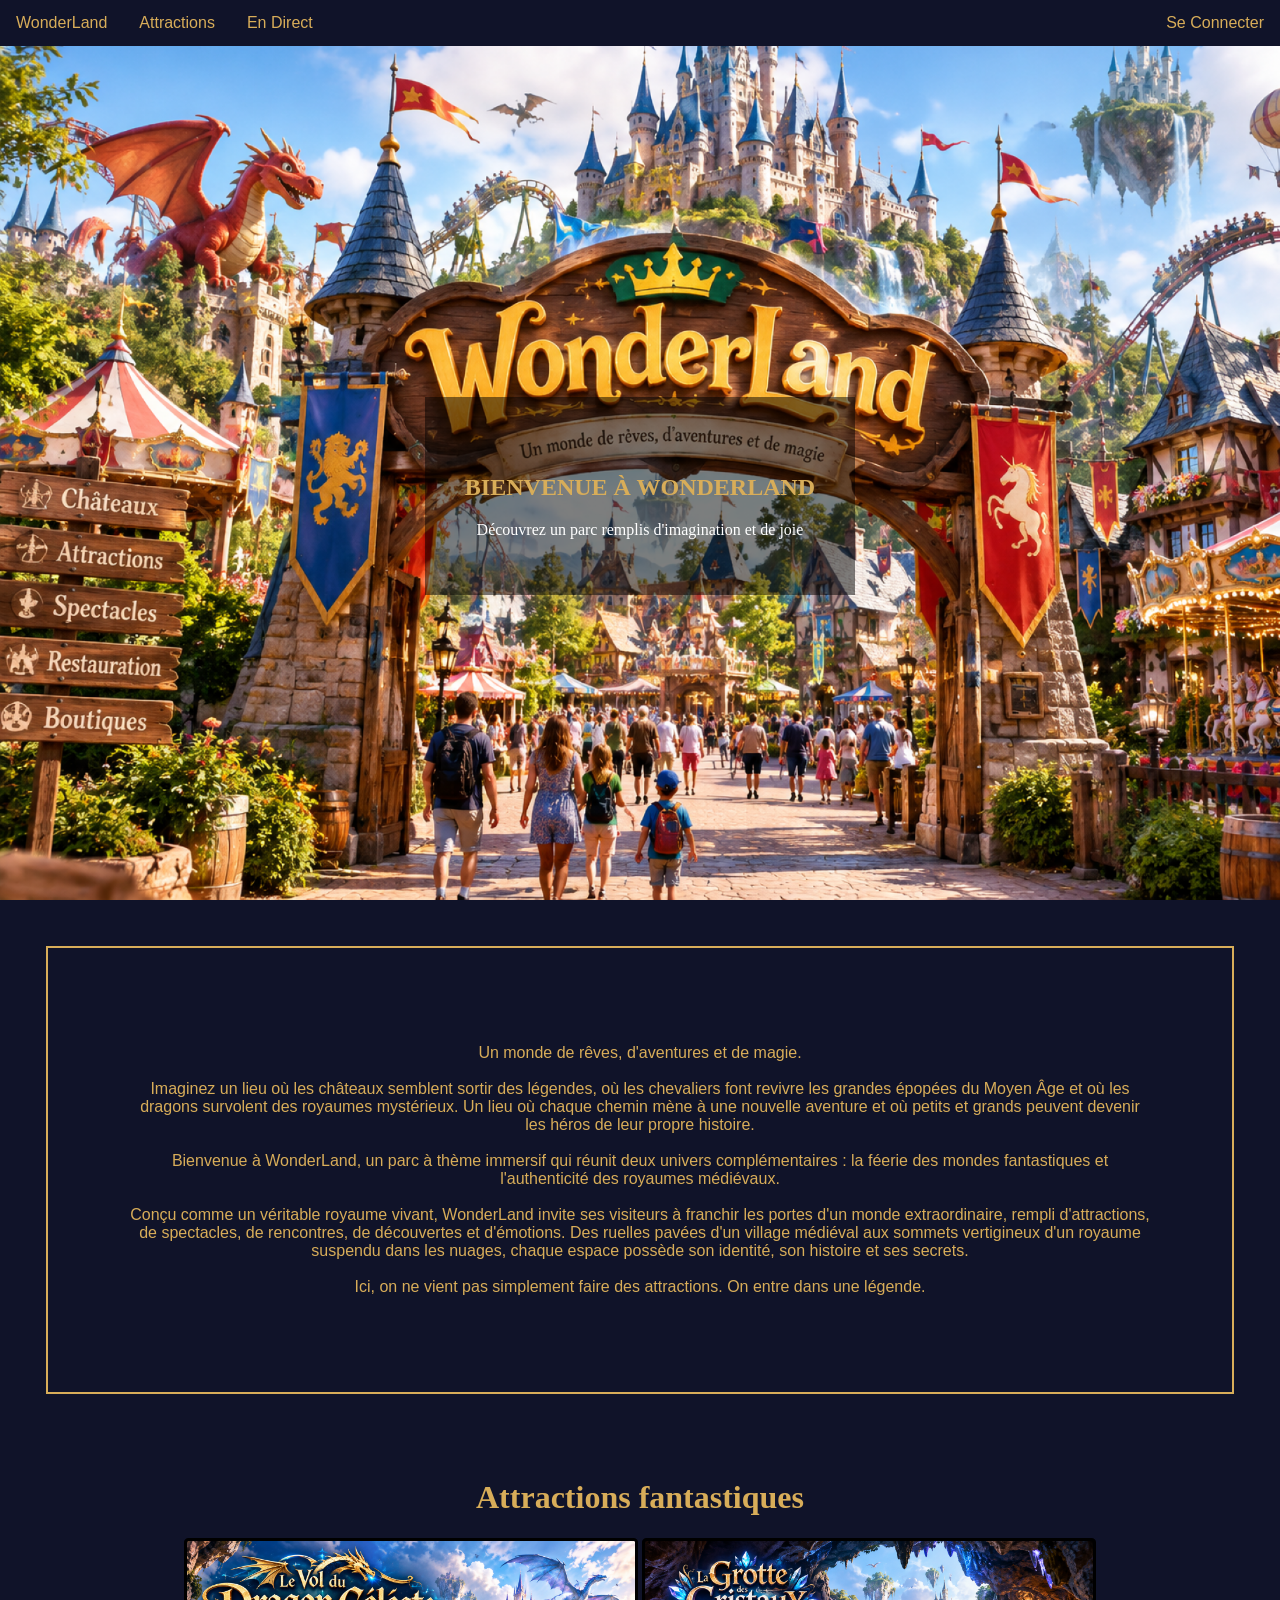
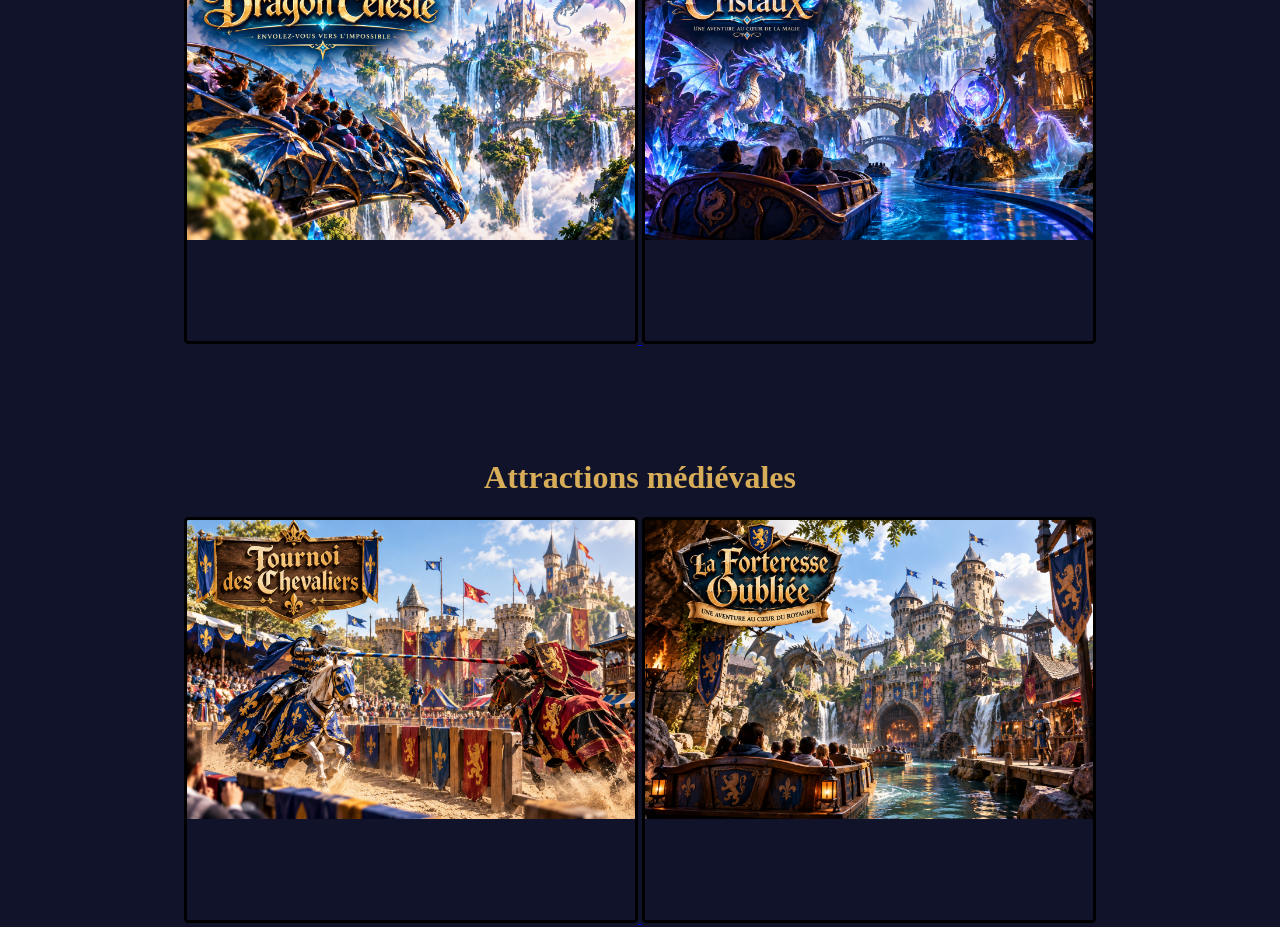
==== commit da78ce7d: "billet: gestion de l'utilisation" ====
--- a/index.html
+++ b/index.html
@@ -22,7 +22,7 @@
             <div class="admin">
                 <a href="front/connexion.php">Se Connecter</a>
             </div>
-            
+            <a href="front/en_direct.php">En Direct</a>
         </nav>
     </header>
     <section class="parallax_accueil">
--- a/style.css
+++ b/style.css
@@ -287,23 +287,52 @@
     padding-top: 5%;
 }
 
+.espaceadmin h1 {
+    text-align: left;
+    color: #d8ad59;
+    padding-top: 2%;
+}
+
 table {
     display: inline-table;
     color: #d8ad59;
     border: solid;
     border-width: 1px;
     margin: 2%;
-    width: 40%;
-    text-align: center;
-    margin-left: 30%;
-    margin-right: 30%;
+    width: 70%;
+    text-align: center;
+    margin-left: 15%;
+    margin-right: 15%;
     font-size: larger;
 
     th {
         border: solid;
         border-width: 1px;
-        padding: 2%;
-
+        padding: 3%;
+    }
+}
+
+.affichagebillet {
+    color: #d8ad59;
+    margin: 2%;
+    width: 100%;
+    text-align: left;
+
+    margin-left: auto;
+    margin-right: auto;
+    font-size: larger;
+
+    th {
+        border: solid;
+        border-width: 1px;
+        border-color: #d8ad59;
+        padding: 15px;
+    }
+    td {
+        border: solid;
+        border-width: 1px;
+        border-color: #d8ad59;
+        padding: 15px;
     }
 }
 
@@ -329,7 +358,7 @@
     cursor: pointer;
 }
 
-.container{
+.container {
     display: inline-block;
     width: 100%;
     align-items: center;
@@ -338,7 +367,12 @@
     margin-bottom: 2%;
 }
 
-.formconn, .forminscr, .formachat{
+.formconn,
+.forminscr,
+#formconfirm,
+.formachat,
+.formretour,
+.espaceadmin form {
     justify-content: center;
     display: inline-block;
     text-align: center;
@@ -377,8 +411,8 @@
         font-family: Georgia, serif;
         font-size: 15px;
 
-        
-    
+
+
     }
 }
 
